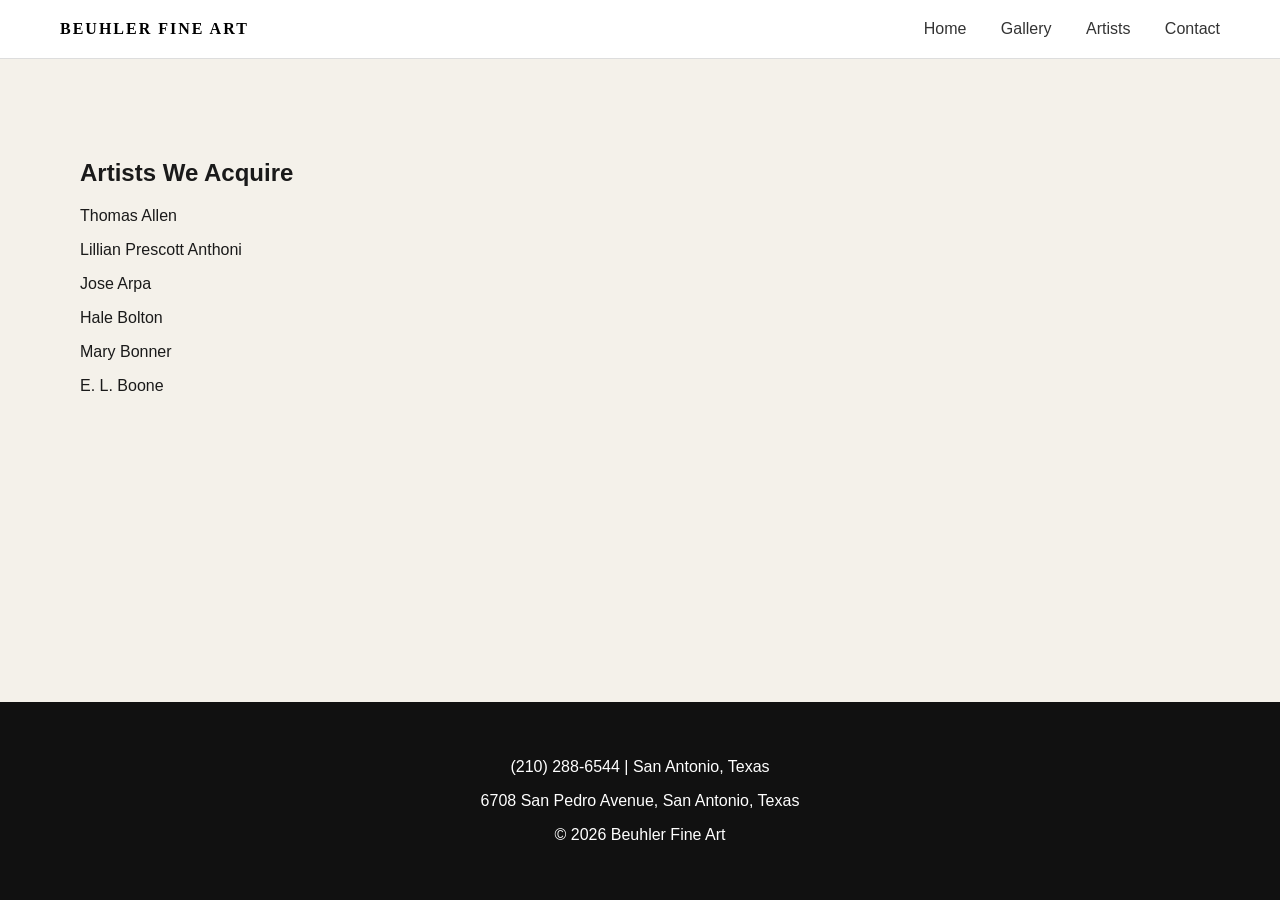
==== artists.html @ 10ead80c "Update artists.html" ====
<!DOCTYPE html>
<html>
<head>
<link rel="stylesheet" href="styles.css">
</head>

<body>

<div class="page-wrapper">

<header class="navbar">
  <a href="index.html" class="logo">BEUHLER FINE ART</a>
  <nav>
    <a href="index.html">Home</a>
    <a href="gallery.html">Gallery</a>
    <a href="artists.html">Artists</a>
    <a href="contact.html">Contact</a>
  </nav>
</header>

<div class="content">

<section class="section">
  <h1>Artists We Acquire</h1>

  <p>Thomas Allen</p>
  <p>Lillian Prescott Anthoni</p>
  <p>Jose Arpa</p>
  <p>Hale Bolton</p>
  <p>Mary Bonner</p>
  <p>E. L. Boone</p>
</section>

</div>

<footer class="footer">
  <p>(210) 288-6544 | San Antonio, Texas</p>
  <p>6708 San Pedro Avenue, San Antonio, Texas</p>
  <p>© 2026 Beuhler Fine Art</p>
</footer>

</div>

</body>
</html>
---- styles.css ----
html, body {
  margin: 0;
  padding: 0;
  height: 100%;
  font-family: 'Inter', sans-serif;
  background: #f4f1ea;
  color: #1a1a1a;
}

/* PAGE STRUCTURE */
.page-wrapper {
  min-height: 100vh;
  display: flex;
  flex-direction: column;
}

.content {
  flex: 1;
}

/* NAV */
.navbar {
  position: sticky;
  top: 0;
  z-index: 1000;
  display: flex;
  justify-content: space-between;
  padding: 20px 60px;
  background: white;
  border-bottom: 1px solid #ddd;
}

.logo {
  font-family: 'Playfair Display', serif;
  font-weight: 700;
  letter-spacing: 2px;
  text-decoration: none;
  color: black;
}

.navbar nav a {
  margin-left: 30px;
  text-decoration: none;
  color: #333;
}

/* HERO */
.hero {
  height: 90vh;
  background: url('images/art1.jpg') center/cover no-repeat;
  background-attachment: fixed;
  display: flex;
  align-items: center;
  justify-content: center;
}

.hero-content {
  text-align: center;
  color: white;
  background: rgba(0,0,0,0.5);
  padding: 60px;
}

.hero h1 {
  font-family: 'Playfair Display', serif;
  font-size: 52px;
}

/* BUTTONS */
.btn-primary {
  background: black;
  color: white;
  padding: 12px 22px;
  text-decoration: none;
  border: none;
}

.btn-outline {
  border: 1px solid black;
  padding: 10px 18px;
  text-decoration: none;
  color: black;
}

/* SECTION */
.section {
  padding: 80px 80px;
}

/* CONTACT */
.contact-grid {
  display: grid;
  grid-template-columns: 1fr 1fr;
  gap: 60px;
}

/* FORM */
.form {
  display: flex;
  flex-direction: column;
  gap: 12px;
}

input, textarea {
  padding: 14px;
  border: 1px solid #ccc;
}

/* GALLERY */
.gallery-grid {
  display: grid;
  grid-template-columns: repeat(3, 1fr);
  gap: 40px;
}

.art-card {
  background: white;
  padding: 15px;
}

.art-card img {
  width: 100%;
  height: 280px;
  object-fit: cover;
}

/* FOOTER (CONSISTENT NOW) */
.footer {
  background: #111;
  color: white;
  text-align: center;
  padding: 40px;
  margin-top: auto;
}
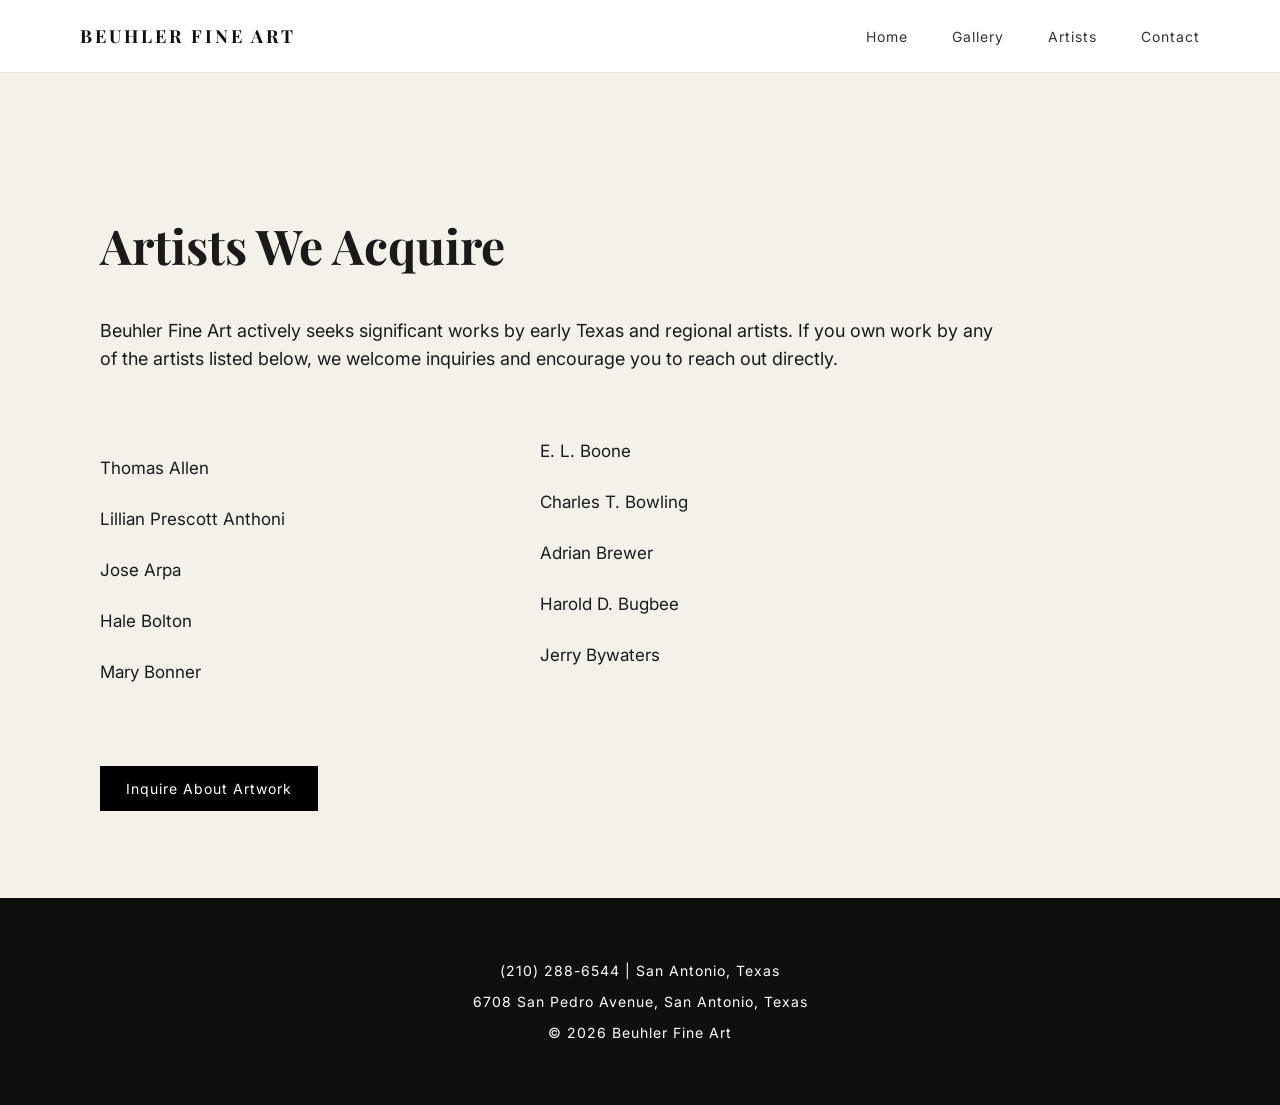
==== commit a4a025ca: "Update artists.html" ====
--- a/artists.html
+++ b/artists.html
@@ -2,6 +2,7 @@
 <html>
 <head>
 <link rel="stylesheet" href="styles.css">
+<link href="https://fonts.googleapis.com/css2?family=Playfair+Display:wght@500;700&family=Inter:wght@300;400;500&display=swap" rel="stylesheet">
 </head>
 
 <body>
@@ -21,14 +22,46 @@
 <div class="content">
 
 <section class="section">
-  <h1>Artists We Acquire</h1>
 
-  <p>Thomas Allen</p>
-  <p>Lillian Prescott Anthoni</p>
-  <p>Jose Arpa</p>
-  <p>Hale Bolton</p>
-  <p>Mary Bonner</p>
-  <p>E. L. Boone</p>
+  <div style="max-width: 900px; margin-bottom: 60px;">
+    <h1 style="font-family: 'Playfair Display', serif; font-size: 48px;">
+      Artists We Acquire
+    </h1>
+
+    <p style="font-size: 18px; line-height: 1.6; margin-top: 20px;">
+      Beuhler Fine Art actively seeks significant works by early Texas and regional artists.
+      If you own work by any of the artists listed below, we welcome inquiries and
+      encourage you to reach out directly.
+    </p>
+  </div>
+
+  <!-- ARTIST LIST -->
+  <div style="
+    columns: 2;
+    column-gap: 80px;
+    max-width: 800px;
+    font-size: 17px;
+    line-height: 2;
+  ">
+
+    <p>Thomas Allen</p>
+    <p>Lillian Prescott Anthoni</p>
+    <p>Jose Arpa</p>
+    <p>Hale Bolton</p>
+    <p>Mary Bonner</p>
+    <p>E. L. Boone</p>
+    <p>Charles T. Bowling</p>
+    <p>Adrian Brewer</p>
+    <p>Harold D. Bugbee</p>
+    <p>Jerry Bywaters</p>
+
+  </div>
+
+  <!-- CALL TO ACTION -->
+  <div style="margin-top: 80px;">
+    <a href="contact.html" class="btn-primary">Inquire About Artwork</a>
+  </div>
+
 </section>
 
 </div>
--- a/styles.css
+++ b/styles.css
@@ -7,7 +7,7 @@
   color: #1a1a1a;
 }
 
-/* PAGE STRUCTURE */
+/* STRUCTURE */
 .page-wrapper {
   min-height: 100vh;
   display: flex;
@@ -18,117 +18,165 @@
   flex: 1;
 }
 
-/* NAV */
+/* NAVBAR */
 .navbar {
   position: sticky;
   top: 0;
   z-index: 1000;
   display: flex;
   justify-content: space-between;
-  padding: 20px 60px;
-  background: white;
-  border-bottom: 1px solid #ddd;
+  align-items: center;
+  padding: 24px 80px;
+  background: rgba(255,255,255,0.95);
+  backdrop-filter: blur(6px);
+  border-bottom: 1px solid #e5e2dc;
 }
 
 .logo {
   font-family: 'Playfair Display', serif;
+  font-size: 18px;
+  letter-spacing: 3px;
   font-weight: 700;
-  letter-spacing: 2px;
   text-decoration: none;
+  color: #111;
+}
+
+.navbar nav a {
+  margin-left: 40px;
+  text-decoration: none;
+  color: #333;
+  font-size: 14px;
+  letter-spacing: 1px;
+}
+
+.navbar nav a:hover {
   color: black;
 }
 
-.navbar nav a {
-  margin-left: 30px;
-  text-decoration: none;
-  color: #333;
-}
-
-/* HERO */
+/* HERO (LUXURY STYLE) */
 .hero {
-  height: 90vh;
-  background: url('images/art1.jpg') center/cover no-repeat;
-  background-attachment: fixed;
+  height: 100vh;
+  background: url('images/hero-placeholder.jpg') center/cover no-repeat;
   display: flex;
   align-items: center;
   justify-content: center;
+  position: relative;
+}
+
+/* subtle dark overlay */
+.hero::after {
+  content: "";
+  position: absolute;
+  inset: 0;
+  background: rgba(0,0,0,0.35);
 }
 
 .hero-content {
+  position: relative;
   text-align: center;
   color: white;
-  background: rgba(0,0,0,0.5);
-  padding: 60px;
+  max-width: 900px;
+  padding: 40px;
 }
 
 .hero h1 {
   font-family: 'Playfair Display', serif;
-  font-size: 52px;
+  font-size: 64px;
+  line-height: 1.1;
+  margin-bottom: 20px;
+}
+
+.hero p {
+  font-size: 18px;
+  margin-bottom: 30px;
+  opacity: 0.9;
 }
 
 /* BUTTONS */
 .btn-primary {
   background: black;
   color: white;
-  padding: 12px 22px;
+  padding: 14px 26px;
   text-decoration: none;
-  border: none;
+  font-size: 14px;
+  letter-spacing: 1px;
 }
 
 .btn-outline {
   border: 1px solid black;
-  padding: 10px 18px;
+  padding: 12px 22px;
   text-decoration: none;
   color: black;
+  font-size: 13px;
 }
 
-/* SECTION */
+/* SECTION TRANSITION */
 .section {
-  padding: 80px 80px;
+  padding: 100px 100px;
+  background: #f4f1ea;
 }
 
 /* CONTACT */
 .contact-grid {
   display: grid;
   grid-template-columns: 1fr 1fr;
-  gap: 60px;
+  gap: 80px;
+}
+
+.contact-text p {
+  margin-bottom: 12px;
 }
 
 /* FORM */
 .form {
   display: flex;
   flex-direction: column;
-  gap: 12px;
+  gap: 14px;
 }
 
 input, textarea {
-  padding: 14px;
-  border: 1px solid #ccc;
+  padding: 16px;
+  border: 1px solid #ddd;
+  font-size: 14px;
+  background: white;
 }
 
 /* GALLERY */
 .gallery-grid {
   display: grid;
   grid-template-columns: repeat(3, 1fr);
-  gap: 40px;
+  gap: 50px;
 }
 
 .art-card {
   background: white;
-  padding: 15px;
+  padding: 20px;
+  transition: transform 0.3s ease;
+}
+
+.art-card:hover {
+  transform: translateY(-5px);
 }
 
 .art-card img {
   width: 100%;
-  height: 280px;
+  height: 320px;
   object-fit: cover;
+  margin-bottom: 15px;
 }
 
-/* FOOTER (CONSISTENT NOW) */
+.art-card h3 {
+  font-family: 'Playfair Display', serif;
+  margin: 10px 0 5px;
+}
+
+/* FOOTER */
 .footer {
-  background: #111;
+  background: #0f0f0f;
   color: white;
   text-align: center;
-  padding: 40px;
+  padding: 50px 20px;
   margin-top: auto;
+  font-size: 14px;
+  letter-spacing: 1px;
 }
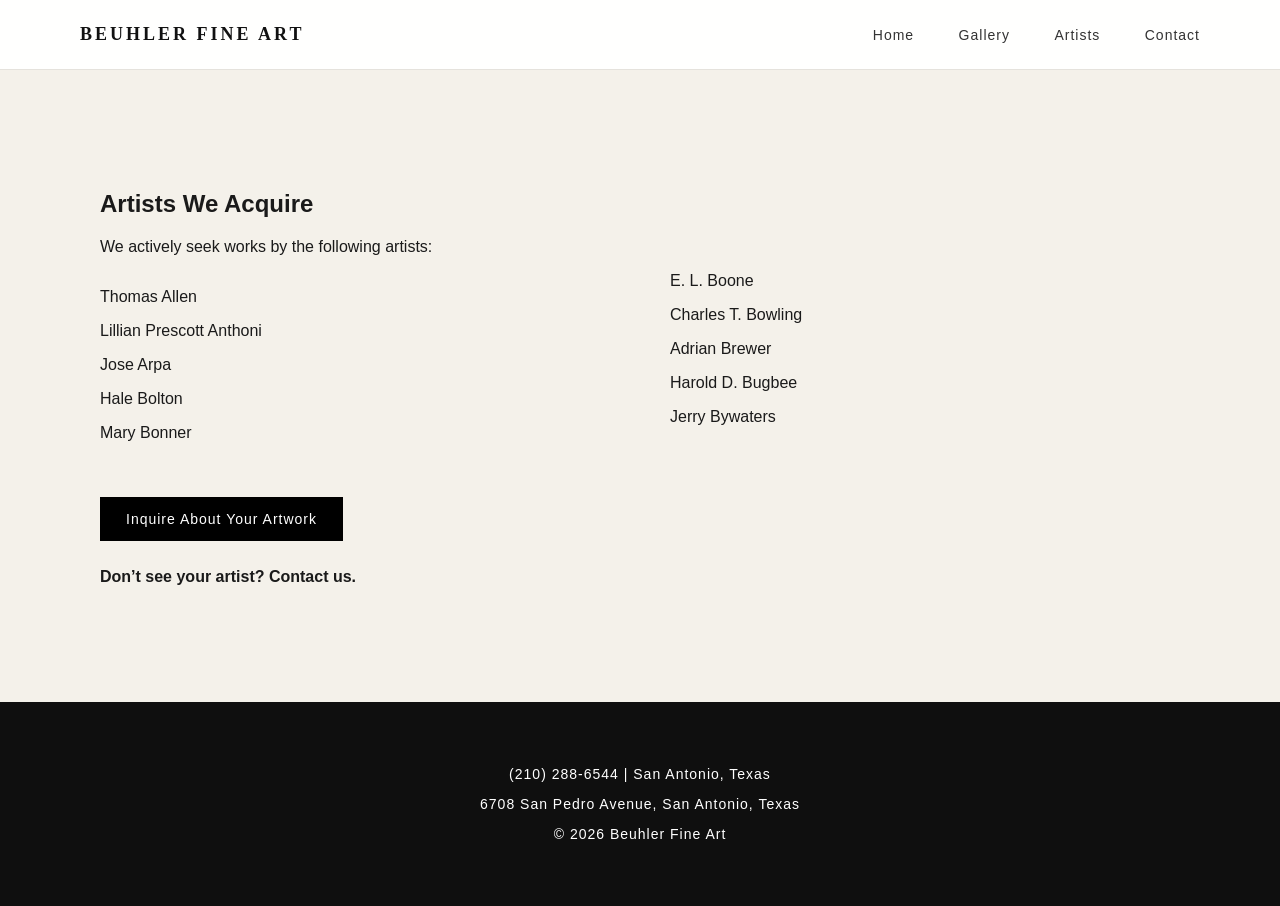
==== commit cdda1dd4: "Update artists.html" ====
--- a/artists.html
+++ b/artists.html
@@ -2,77 +2,60 @@
 <html>
 <head>
 <link rel="stylesheet" href="styles.css">
-<link href="https://fonts.googleapis.com/css2?family=Playfair+Display:wght@500;700&family=Inter:wght@300;400;500&display=swap" rel="stylesheet">
 </head>
 
 <body>
-
 <div class="page-wrapper">
 
 <header class="navbar">
-  <a href="index.html" class="logo">BEUHLER FINE ART</a>
-  <nav>
-    <a href="index.html">Home</a>
-    <a href="gallery.html">Gallery</a>
-    <a href="artists.html">Artists</a>
-    <a href="contact.html">Contact</a>
-  </nav>
+<a href="index.html" class="logo">BEUHLER FINE ART</a>
+<nav>
+<a href="index.html">Home</a>
+<a href="gallery.html">Gallery</a>
+<a href="artists.html">Artists</a>
+<a href="contact.html">Contact</a>
+</nav>
 </header>
 
 <div class="content">
 
 <section class="section">
 
-  <div style="max-width: 900px; margin-bottom: 60px;">
-    <h1 style="font-family: 'Playfair Display', serif; font-size: 48px;">
-      Artists We Acquire
-    </h1>
+<h1>Artists We Acquire</h1>
 
-    <p style="font-size: 18px; line-height: 1.6; margin-top: 20px;">
-      Beuhler Fine Art actively seeks significant works by early Texas and regional artists.
-      If you own work by any of the artists listed below, we welcome inquiries and
-      encourage you to reach out directly.
-    </p>
-  </div>
+<p>We actively seek works by the following artists:</p>
 
-  <!-- ARTIST LIST -->
-  <div style="
-    columns: 2;
-    column-gap: 80px;
-    max-width: 800px;
-    font-size: 17px;
-    line-height: 2;
-  ">
+<div style="columns:2; column-gap:60px;">
+<p>Thomas Allen</p>
+<p>Lillian Prescott Anthoni</p>
+<p>Jose Arpa</p>
+<p>Hale Bolton</p>
+<p>Mary Bonner</p>
+<p>E. L. Boone</p>
+<p>Charles T. Bowling</p>
+<p>Adrian Brewer</p>
+<p>Harold D. Bugbee</p>
+<p>Jerry Bywaters</p>
+</div>
 
-    <p>Thomas Allen</p>
-    <p>Lillian Prescott Anthoni</p>
-    <p>Jose Arpa</p>
-    <p>Hale Bolton</p>
-    <p>Mary Bonner</p>
-    <p>E. L. Boone</p>
-    <p>Charles T. Bowling</p>
-    <p>Adrian Brewer</p>
-    <p>Harold D. Bugbee</p>
-    <p>Jerry Bywaters</p>
+<div style="margin-top:60px;">
+<a href="contact.html" class="btn-primary">Inquire About Your Artwork</a>
+</div>
 
-  </div>
-
-  <!-- CALL TO ACTION -->
-  <div style="margin-top: 80px;">
-    <a href="contact.html" class="btn-primary">Inquire About Artwork</a>
-  </div>
+<div style="margin-top:40px;">
+<p><strong>Don’t see your artist? Contact us.</strong></p>
+</div>
 
 </section>
 
 </div>
 
 <footer class="footer">
-  <p>(210) 288-6544 | San Antonio, Texas</p>
-  <p>6708 San Pedro Avenue, San Antonio, Texas</p>
-  <p>© 2026 Beuhler Fine Art</p>
+<p>(210) 288-6544 | San Antonio, Texas</p>
+<p>6708 San Pedro Avenue, San Antonio, Texas</p>
+<p>© 2026 Beuhler Fine Art</p>
 </footer>
 
 </div>
-
 </body>
 </html>
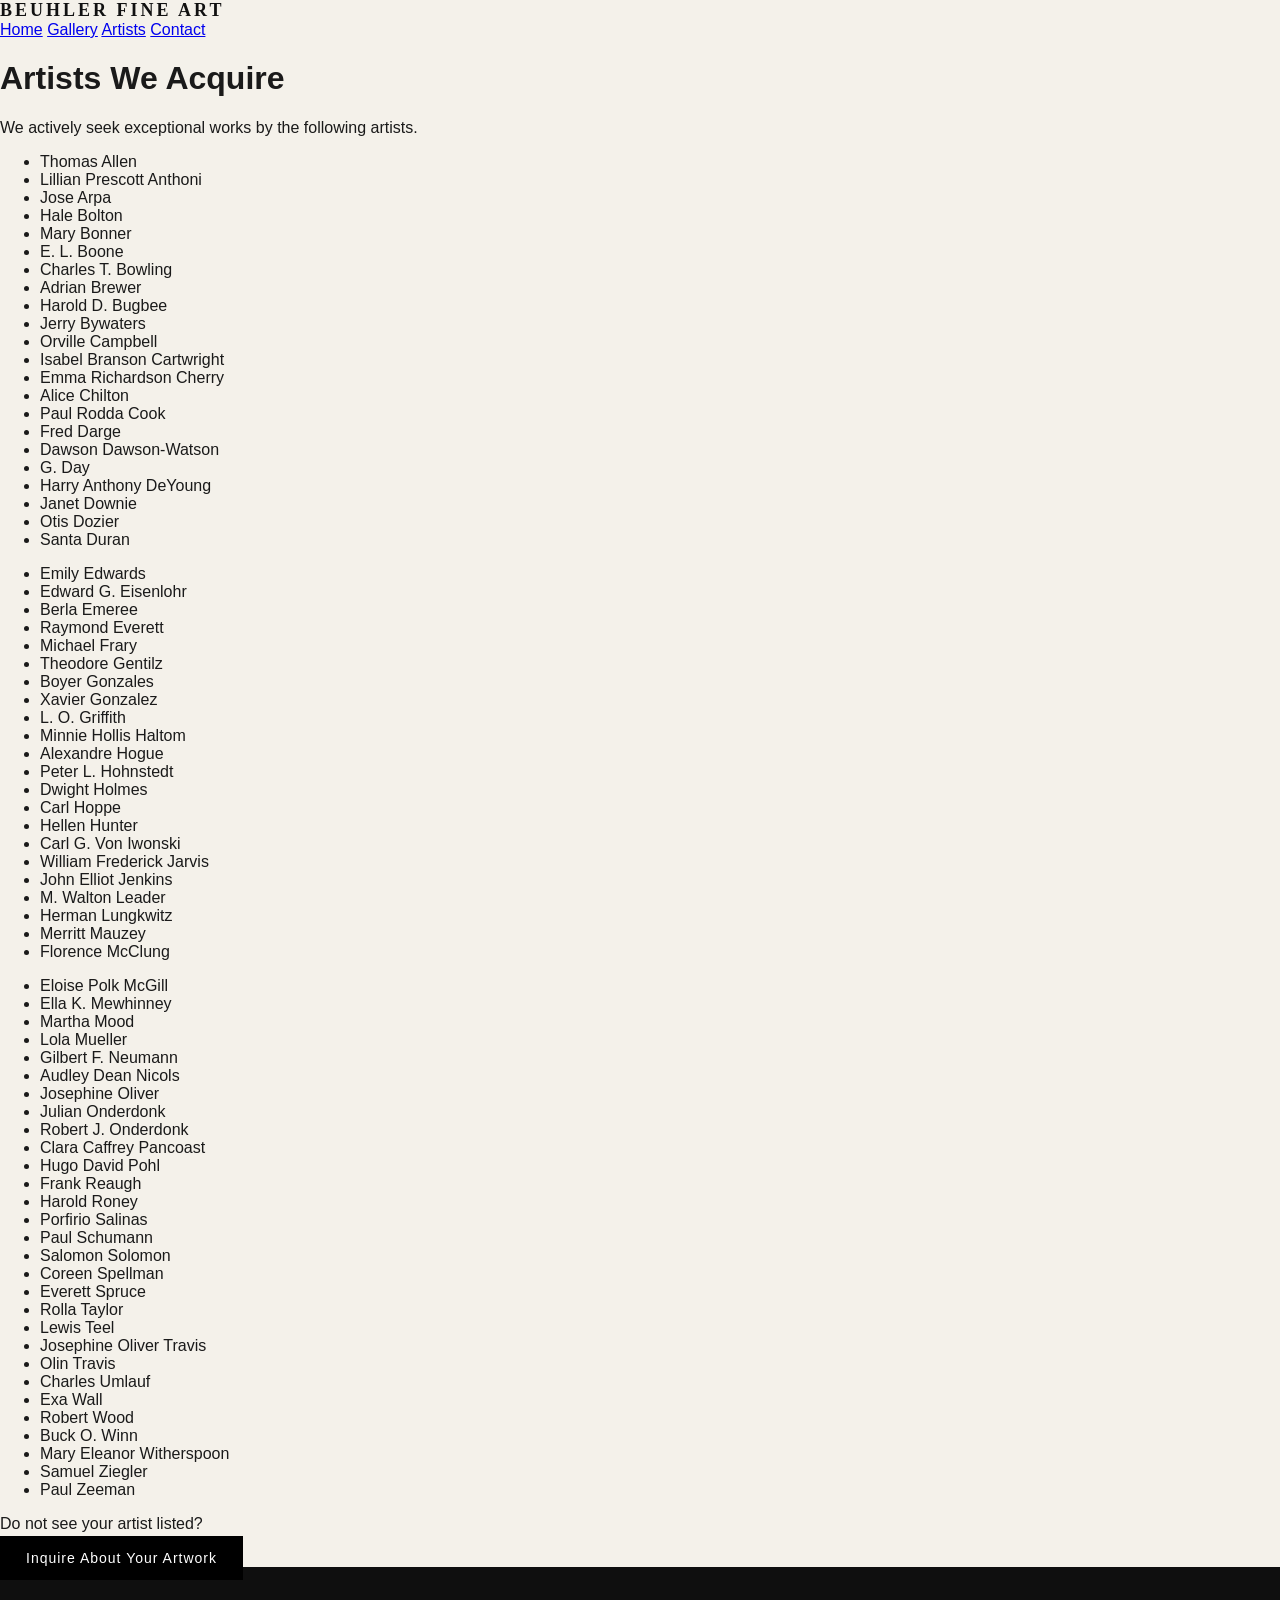
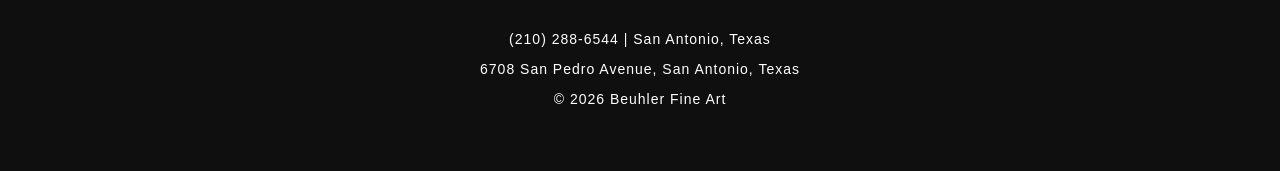
==== commit 05c32157: "Update artists.html" ====
--- a/artists.html
+++ b/artists.html
@@ -1,61 +1,134 @@
 <!DOCTYPE html>
-<html>
+<html lang="en">
 <head>
-<link rel="stylesheet" href="styles.css">
+  <meta charset="UTF-8" />
+  <meta name="viewport" content="width=device-width, initial-scale=1.0"/>
+  <title>Artists We Acquire | Beuhler Fine Art</title>
+  <link rel="stylesheet" href="styles.css" />
 </head>
+<body>
 
-<body>
-<div class="page-wrapper">
-
-<header class="navbar">
-<a href="index.html" class="logo">BEUHLER FINE ART</a>
-<nav>
-<a href="index.html">Home</a>
-<a href="gallery.html">Gallery</a>
-<a href="artists.html">Artists</a>
-<a href="contact.html">Contact</a>
-</nav>
+<header class="header">
+  <div class="container nav">
+    <a href="index.html" class="logo">BEUHLER FINE ART</a>
+    <nav>
+      <a href="index.html">Home</a>
+      <a href="gallery.html">Gallery</a>
+      <a href="artists.html" class="active">Artists</a>
+      <a href="contact.html">Contact</a>
+    </nav>
+  </div>
 </header>
 
-<div class="content">
+<main class="page artists-page">
+  <div class="container narrow">
 
-<section class="section">
+    <h1 class="page-title">Artists We Acquire</h1>
+    <p class="page-subtitle">
+      We actively seek exceptional works by the following artists.
+    </p>
 
-<h1>Artists We Acquire</h1>
+    <div class="artist-grid">
 
-<p>We actively seek works by the following artists:</p>
+      <ul>
+        <li>Thomas Allen</li>
+        <li>Lillian Prescott Anthoni</li>
+        <li>Jose Arpa</li>
+        <li>Hale Bolton</li>
+        <li>Mary Bonner</li>
+        <li>E. L. Boone</li>
+        <li>Charles T. Bowling</li>
+        <li>Adrian Brewer</li>
+        <li>Harold D. Bugbee</li>
+        <li>Jerry Bywaters</li>
+        <li>Orville Campbell</li>
+        <li>Isabel Branson Cartwright</li>
+        <li>Emma Richardson Cherry</li>
+        <li>Alice Chilton</li>
+        <li>Paul Rodda Cook</li>
+        <li>Fred Darge</li>
+        <li>Dawson Dawson-Watson</li>
+        <li>G. Day</li>
+        <li>Harry Anthony DeYoung</li>
+        <li>Janet Downie</li>
+        <li>Otis Dozier</li>
+        <li>Santa Duran</li>
+      </ul>
 
-<div style="columns:2; column-gap:60px;">
-<p>Thomas Allen</p>
-<p>Lillian Prescott Anthoni</p>
-<p>Jose Arpa</p>
-<p>Hale Bolton</p>
-<p>Mary Bonner</p>
-<p>E. L. Boone</p>
-<p>Charles T. Bowling</p>
-<p>Adrian Brewer</p>
-<p>Harold D. Bugbee</p>
-<p>Jerry Bywaters</p>
-</div>
+      <ul>
+        <li>Emily Edwards</li>
+        <li>Edward G. Eisenlohr</li>
+        <li>Berla Emeree</li>
+        <li>Raymond Everett</li>
+        <li>Michael Frary</li>
+        <li>Theodore Gentilz</li>
+        <li>Boyer Gonzales</li>
+        <li>Xavier Gonzalez</li>
+        <li>L. O. Griffith</li>
+        <li>Minnie Hollis Haltom</li>
+        <li>Alexandre Hogue</li>
+        <li>Peter L. Hohnstedt</li>
+        <li>Dwight Holmes</li>
+        <li>Carl Hoppe</li>
+        <li>Hellen Hunter</li>
+        <li>Carl G. Von Iwonski</li>
+        <li>William Frederick Jarvis</li>
+        <li>John Elliot Jenkins</li>
+        <li>M. Walton Leader</li>
+        <li>Herman Lungkwitz</li>
+        <li>Merritt Mauzey</li>
+        <li>Florence McClung</li>
+      </ul>
 
-<div style="margin-top:60px;">
-<a href="contact.html" class="btn-primary">Inquire About Your Artwork</a>
-</div>
+      <ul>
+        <li>Eloise Polk McGill</li>
+        <li>Ella K. Mewhinney</li>
+        <li>Martha Mood</li>
+        <li>Lola Mueller</li>
+        <li>Gilbert F. Neumann</li>
+        <li>Audley Dean Nicols</li>
+        <li>Josephine Oliver</li>
+        <li>Julian Onderdonk</li>
+        <li>Robert J. Onderdonk</li>
+        <li>Clara Caffrey Pancoast</li>
+        <li>Hugo David Pohl</li>
+        <li>Frank Reaugh</li>
+        <li>Harold Roney</li>
+        <li>Porfirio Salinas</li>
+        <li>Paul Schumann</li>
+        <li>Salomon Solomon</li>
+        <li>Coreen Spellman</li>
+        <li>Everett Spruce</li>
+        <li>Rolla Taylor</li>
+        <li>Lewis Teel</li>
+        <li>Josephine Oliver Travis</li>
+        <li>Olin Travis</li>
+        <li>Charles Umlauf</li>
+        <li>Exa Wall</li>
+        <li>Robert Wood</li>
+        <li>Buck O. Winn</li>
+        <li>Mary Eleanor Witherspoon</li>
+        <li>Samuel Ziegler</li>
+        <li>Paul Zeeman</li>
+      </ul>
 
-<div style="margin-top:40px;">
-<p><strong>Don’t see your artist? Contact us.</strong></p>
-</div>
+    </div>
 
-</section>
+    <div class="artist-cta">
+      <p>Do not see your artist listed?</p>
+      <a href="contact.html" class="btn-primary">Inquire About Your Artwork</a>
+    </div>
 
-</div>
+  </div>
+</main>
 
 <footer class="footer">
-<p>(210) 288-6544 | San Antonio, Texas</p>
-<p>6708 San Pedro Avenue, San Antonio, Texas</p>
-<p>© 2026 Beuhler Fine Art</p>
+  <div class="container">
+    <p>(210) 288-6544 | San Antonio, Texas</p>
+    <p>6708 San Pedro Avenue, San Antonio, Texas</p>
+    <p>© 2026 Beuhler Fine Art</p>
+  </div>
 </footer>
 
-</div>
 </body>
 </html>
--- a/styles.css
+++ b/styles.css
@@ -56,19 +56,29 @@
 /* HERO (LUXURY STYLE) */
 .hero {
   height: 100vh;
-  background: url('images/hero-placeholder.jpg') center/cover no-repeat;
+
+  background:
+    linear-gradient(rgba(0,0,0,0.2), rgba(0,0,0,0.2)),
+    url('./hero.jpg') center / cover no-repeat;
+
   display: flex;
   align-items: center;
   justify-content: center;
-  position: relative;
 }
-
+.hero {
+  background-attachment: fixed;
+}
 /* subtle dark overlay */
 .hero::after {
   content: "";
   position: absolute;
   inset: 0;
-  background: rgba(0,0,0,0.35);
+  background: linear-gradient(
+    to bottom,
+    rgba(0,0,0,0.15),
+    rgba(0,0,0,0.3)
+  );
+  pointer-events: none;
 }
 
 .hero-content {
@@ -91,7 +101,9 @@
   margin-bottom: 30px;
   opacity: 0.9;
 }
-
+.hero {
+  position: relative;
+}
 /* BUTTONS */
 .btn-primary {
   background: black;
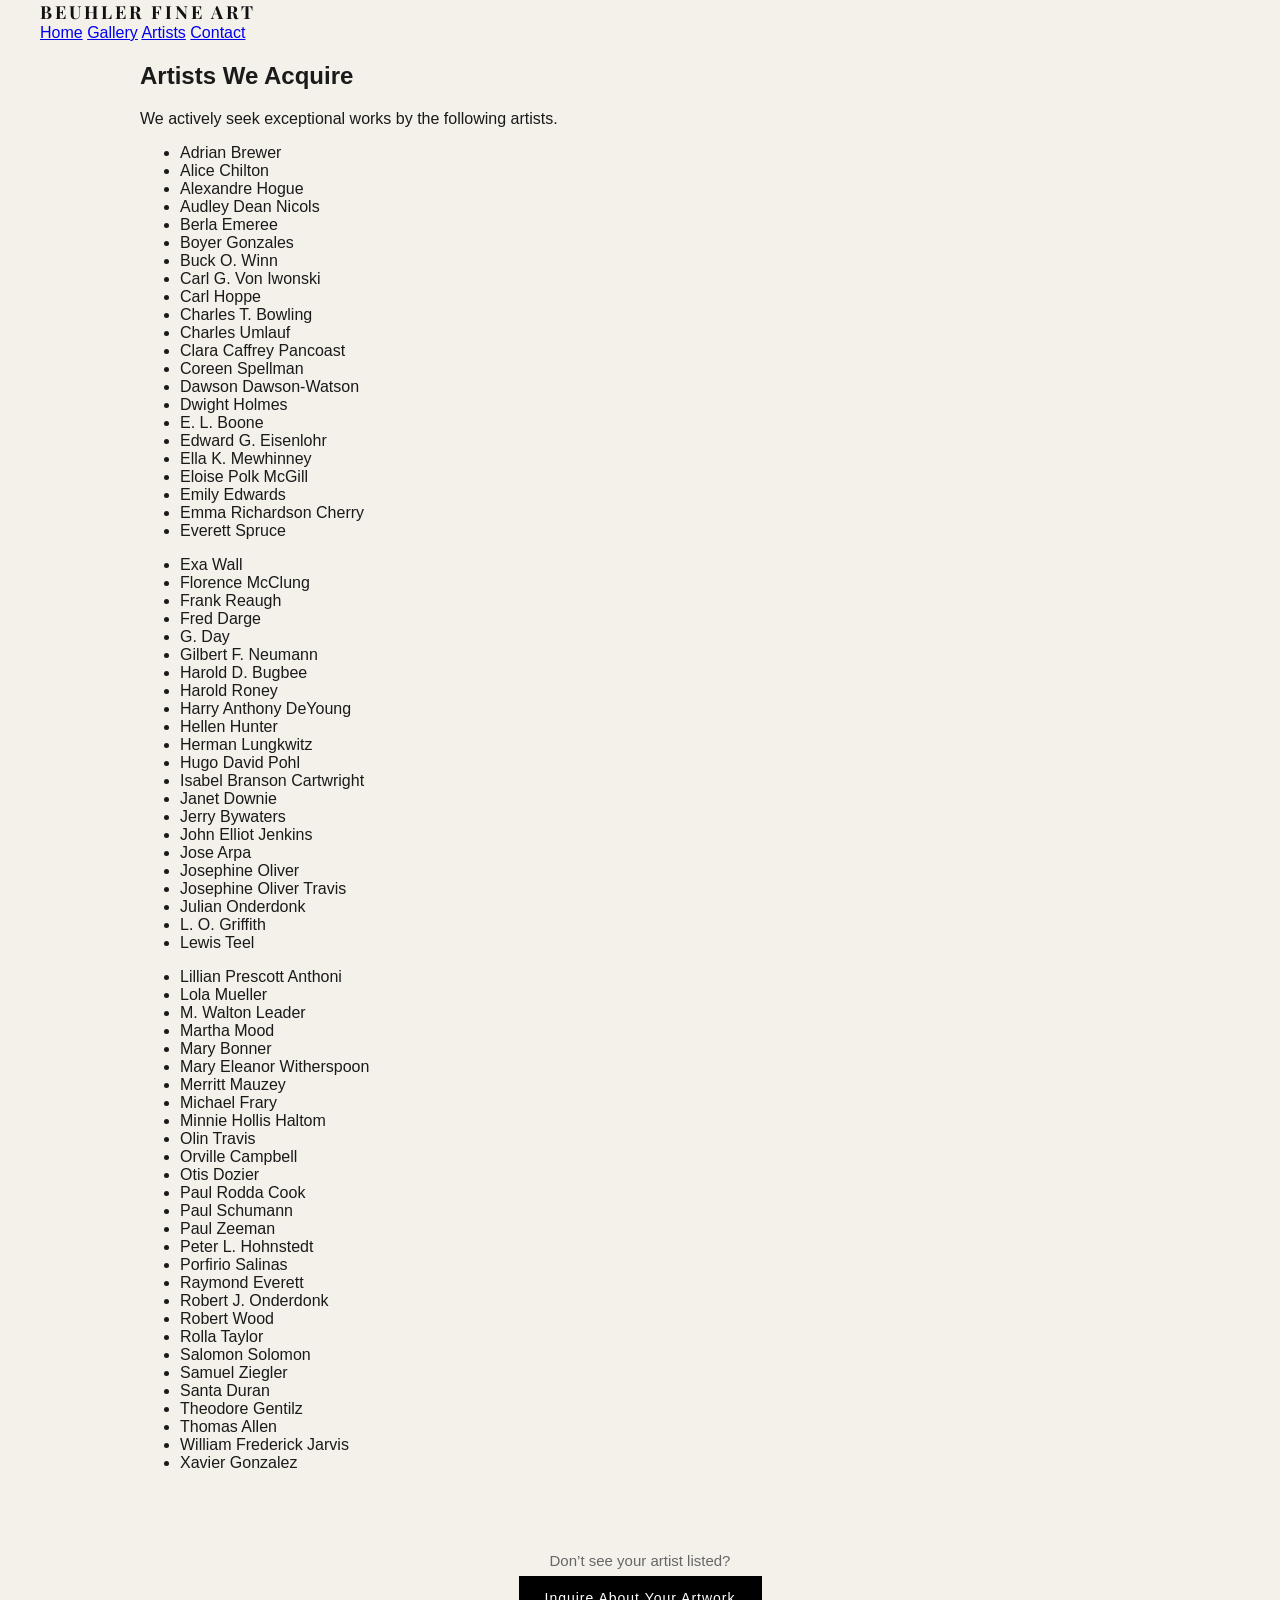
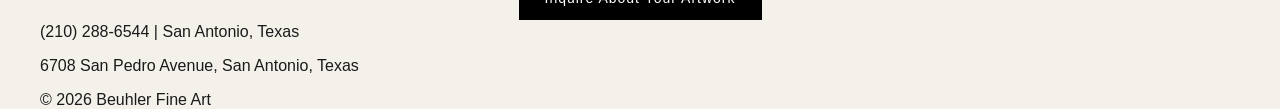
==== commit 0dfb1b51: "Update artists.html" ====
--- a/artists.html
+++ b/artists.html
@@ -1,17 +1,20 @@
 <!DOCTYPE html>
 <html lang="en">
 <head>
-  <meta charset="UTF-8" />
-  <meta name="viewport" content="width=device-width, initial-scale=1.0"/>
-  <title>Artists We Acquire | Beuhler Fine Art</title>
-  <link rel="stylesheet" href="styles.css" />
+  <meta charset="UTF-8">
+  <title>Artists | Beuhler Fine Art</title>
+  <meta name="viewport" content="width=device-width, initial-scale=1.0">
+  <link rel="stylesheet" href="styles.css">
+  <link href="https://fonts.googleapis.com/css2?family=Playfair+Display:wght@400;600&display=swap" rel="stylesheet">
 </head>
+
 <body>
 
-<header class="header">
-  <div class="container nav">
-    <a href="index.html" class="logo">BEUHLER FINE ART</a>
-    <nav>
+<!-- HEADER -->
+<header class="site-header">
+  <div class="container header-inner">
+    <div class="logo">BEUHLER FINE ART</div>
+    <nav class="nav">
       <a href="index.html">Home</a>
       <a href="gallery.html">Gallery</a>
       <a href="artists.html" class="active">Artists</a>
@@ -20,109 +23,118 @@
   </div>
 </header>
 
-<main class="page artists-page">
-  <div class="container narrow">
+<!-- MAIN -->
+<main class="page-content">
 
-    <h1 class="page-title">Artists We Acquire</h1>
-    <p class="page-subtitle">
-      We actively seek exceptional works by the following artists.
-    </p>
+  <section class="artists-section">
+    <div class="container narrow">
 
-    <div class="artist-grid">
+      <h1 class="section-title">Artists We Acquire</h1>
+      <p class="section-subtitle">
+        We actively seek exceptional works by the following artists.
+      </p>
 
-      <ul>
-        <li>Thomas Allen</li>
-        <li>Lillian Prescott Anthoni</li>
-        <li>Jose Arpa</li>
-        <li>Hale Bolton</li>
-        <li>Mary Bonner</li>
-        <li>E. L. Boone</li>
-        <li>Charles T. Bowling</li>
-        <li>Adrian Brewer</li>
-        <li>Harold D. Bugbee</li>
-        <li>Jerry Bywaters</li>
-        <li>Orville Campbell</li>
-        <li>Isabel Branson Cartwright</li>
-        <li>Emma Richardson Cherry</li>
-        <li>Alice Chilton</li>
-        <li>Paul Rodda Cook</li>
-        <li>Fred Darge</li>
-        <li>Dawson Dawson-Watson</li>
-        <li>G. Day</li>
-        <li>Harry Anthony DeYoung</li>
-        <li>Janet Downie</li>
-        <li>Otis Dozier</li>
-        <li>Santa Duran</li>
-      </ul>
+      <div class="artists-grid">
 
-      <ul>
-        <li>Emily Edwards</li>
-        <li>Edward G. Eisenlohr</li>
-        <li>Berla Emeree</li>
-        <li>Raymond Everett</li>
-        <li>Michael Frary</li>
-        <li>Theodore Gentilz</li>
-        <li>Boyer Gonzales</li>
-        <li>Xavier Gonzalez</li>
-        <li>L. O. Griffith</li>
-        <li>Minnie Hollis Haltom</li>
-        <li>Alexandre Hogue</li>
-        <li>Peter L. Hohnstedt</li>
-        <li>Dwight Holmes</li>
-        <li>Carl Hoppe</li>
-        <li>Hellen Hunter</li>
-        <li>Carl G. Von Iwonski</li>
-        <li>William Frederick Jarvis</li>
-        <li>John Elliot Jenkins</li>
-        <li>M. Walton Leader</li>
-        <li>Herman Lungkwitz</li>
-        <li>Merritt Mauzey</li>
-        <li>Florence McClung</li>
-      </ul>
+        <!-- COLUMN 1 -->
+        <ul>
+          <li>Adrian Brewer</li>
+          <li>Alice Chilton</li>
+          <li>Alexandre Hogue</li>
+          <li>Audley Dean Nicols</li>
+          <li>Berla Emeree</li>
+          <li>Boyer Gonzales</li>
+          <li>Buck O. Winn</li>
+          <li>Carl G. Von Iwonski</li>
+          <li>Carl Hoppe</li>
+          <li>Charles T. Bowling</li>
+          <li>Charles Umlauf</li>
+          <li>Clara Caffrey Pancoast</li>
+          <li>Coreen Spellman</li>
+          <li>Dawson Dawson-Watson</li>
+          <li>Dwight Holmes</li>
+          <li>E. L. Boone</li>
+          <li>Edward G. Eisenlohr</li>
+          <li>Ella K. Mewhinney</li>
+          <li>Eloise Polk McGill</li>
+          <li>Emily Edwards</li>
+          <li>Emma Richardson Cherry</li>
+          <li>Everett Spruce</li>
+        </ul>
 
-      <ul>
-        <li>Eloise Polk McGill</li>
-        <li>Ella K. Mewhinney</li>
-        <li>Martha Mood</li>
-        <li>Lola Mueller</li>
-        <li>Gilbert F. Neumann</li>
-        <li>Audley Dean Nicols</li>
-        <li>Josephine Oliver</li>
-        <li>Julian Onderdonk</li>
-        <li>Robert J. Onderdonk</li>
-        <li>Clara Caffrey Pancoast</li>
-        <li>Hugo David Pohl</li>
-        <li>Frank Reaugh</li>
-        <li>Harold Roney</li>
-        <li>Porfirio Salinas</li>
-        <li>Paul Schumann</li>
-        <li>Salomon Solomon</li>
-        <li>Coreen Spellman</li>
-        <li>Everett Spruce</li>
-        <li>Rolla Taylor</li>
-        <li>Lewis Teel</li>
-        <li>Josephine Oliver Travis</li>
-        <li>Olin Travis</li>
-        <li>Charles Umlauf</li>
-        <li>Exa Wall</li>
-        <li>Robert Wood</li>
-        <li>Buck O. Winn</li>
-        <li>Mary Eleanor Witherspoon</li>
-        <li>Samuel Ziegler</li>
-        <li>Paul Zeeman</li>
-      </ul>
+        <!-- COLUMN 2 -->
+        <ul>
+          <li>Exa Wall</li>
+          <li>Florence McClung</li>
+          <li>Frank Reaugh</li>
+          <li>Fred Darge</li>
+          <li>G. Day</li>
+          <li>Gilbert F. Neumann</li>
+          <li>Harold D. Bugbee</li>
+          <li>Harold Roney</li>
+          <li>Harry Anthony DeYoung</li>
+          <li>Hellen Hunter</li>
+          <li>Herman Lungkwitz</li>
+          <li>Hugo David Pohl</li>
+          <li>Isabel Branson Cartwright</li>
+          <li>Janet Downie</li>
+          <li>Jerry Bywaters</li>
+          <li>John Elliot Jenkins</li>
+          <li>Jose Arpa</li>
+          <li>Josephine Oliver</li>
+          <li>Josephine Oliver Travis</li>
+          <li>Julian Onderdonk</li>
+          <li>L. O. Griffith</li>
+          <li>Lewis Teel</li>
+        </ul>
+
+        <!-- COLUMN 3 -->
+        <ul>
+          <li>Lillian Prescott Anthoni</li>
+          <li>Lola Mueller</li>
+          <li>M. Walton Leader</li>
+          <li>Martha Mood</li>
+          <li>Mary Bonner</li>
+          <li>Mary Eleanor Witherspoon</li>
+          <li>Merritt Mauzey</li>
+          <li>Michael Frary</li>
+          <li>Minnie Hollis Haltom</li>
+          <li>Olin Travis</li>
+          <li>Orville Campbell</li>
+          <li>Otis Dozier</li>
+          <li>Paul Rodda Cook</li>
+          <li>Paul Schumann</li>
+          <li>Paul Zeeman</li>
+          <li>Peter L. Hohnstedt</li>
+          <li>Porfirio Salinas</li>
+          <li>Raymond Everett</li>
+          <li>Robert J. Onderdonk</li>
+          <li>Robert Wood</li>
+          <li>Rolla Taylor</li>
+          <li>Salomon Solomon</li>
+          <li>Samuel Ziegler</li>
+          <li>Santa Duran</li>
+          <li>Theodore Gentilz</li>
+          <li>Thomas Allen</li>
+          <li>William Frederick Jarvis</li>
+          <li>Xavier Gonzalez</li>
+        </ul>
+
+      </div>
+
+      <!-- CTA -->
+      <div class="artist-cta">
+        <p>Don’t see your artist listed?</p>
+        <a href="contact.html" class="btn-primary">Inquire About Your Artwork</a>
+      </div>
 
     </div>
+  </section>
 
-    <div class="artist-cta">
-      <p>Do not see your artist listed?</p>
-      <a href="contact.html" class="btn-primary">Inquire About Your Artwork</a>
-    </div>
-
-  </div>
 </main>
 
-<footer class="footer">
+<!-- FOOTER -->
+<footer class="site-footer">
   <div class="container">
     <p>(210) 288-6544 | San Antonio, Texas</p>
     <p>6708 San Pedro Avenue, San Antonio, Texas</p>
--- a/styles.css
+++ b/styles.css
@@ -192,3 +192,68 @@
   font-size: 14px;
   letter-spacing: 1px;
 }
+/* tighter container for better reading */
+.container {
+  max-width: 1200px;
+  margin: 0 auto;
+  padding: 0 40px;
+}
+
+.container.narrow {
+  max-width: 1000px;
+}
+
+/* title refinement */
+.page-title {
+  font-family: 'Playfair Display', serif;
+  font-size: 42px;
+  letter-spacing: 1px;
+  margin-bottom: 10px;
+}
+
+/* subtitle */
+.page-subtitle {
+  font-size: 16px;
+  color: #666;
+  margin-bottom: 50px;
+}
+
+/* GRID */
+.artist-grid {
+  display: grid;
+  grid-template-columns: repeat(3, 1fr);
+  gap: 60px;
+}
+
+/* LIST RESET */
+.artist-grid ul {
+  list-style: none;
+  padding: 0;
+  margin: 0;
+}
+
+/* INDIVIDUAL NAMES */
+.artist-grid li {
+  font-size: 15px;
+  margin-bottom: 12px;
+  letter-spacing: 0.4px;
+  color: #222;
+  transition: color 0.2s ease;
+}
+
+/* subtle hover = luxury detail */
+.artist-grid li:hover {
+  color: #000;
+}
+
+/* CTA */
+.artist-cta {
+  margin-top: 80px;
+  text-align: center;
+}
+
+.artist-cta p {
+  font-size: 15px;
+  color: #666;
+  margin-bottom: 20px;
+}
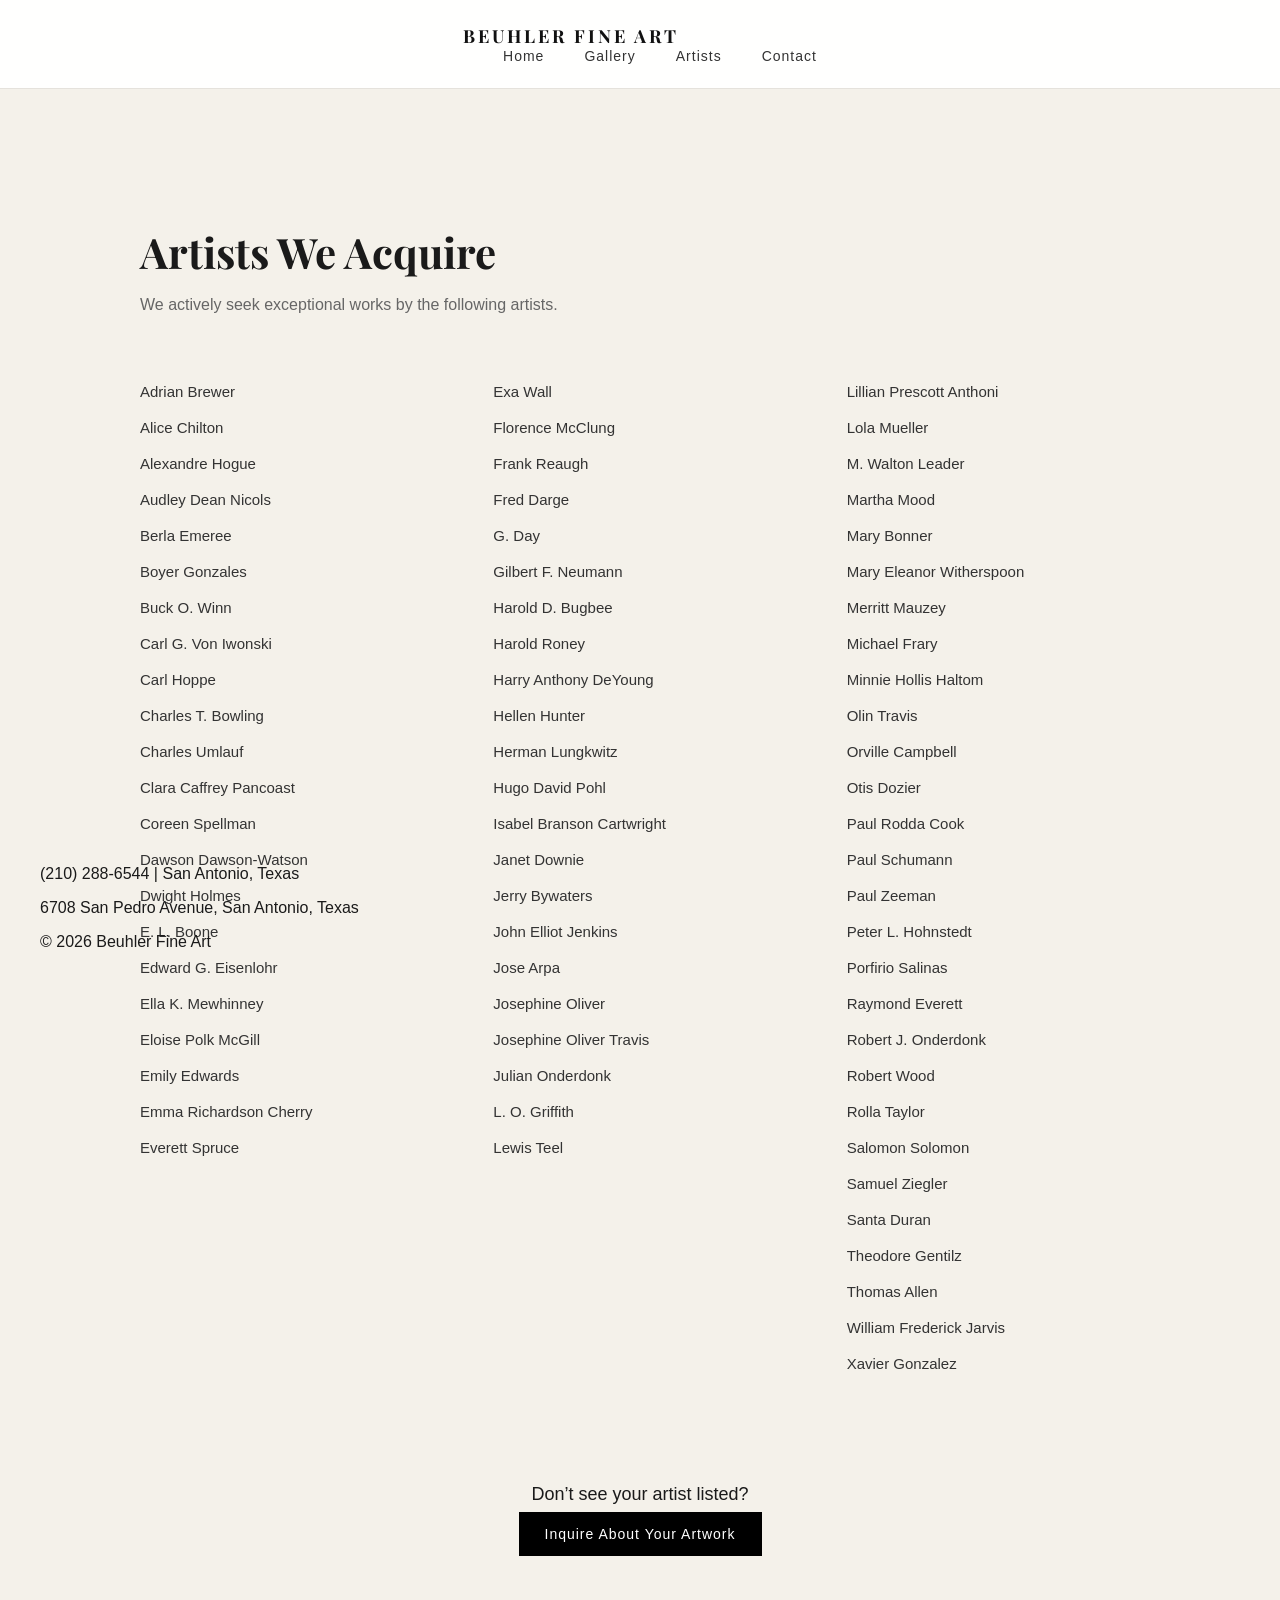
==== commit 022ec4e7: "Update artists.html" ====
--- a/artists.html
+++ b/artists.html
@@ -11,7 +11,7 @@
 <body>
 
 <!-- HEADER -->
-<header class="site-header">
+<header class="navbar">
   <div class="container header-inner">
     <div class="logo">BEUHLER FINE ART</div>
     <nav class="nav">
--- a/styles.css
+++ b/styles.css
@@ -218,42 +218,123 @@
   margin-bottom: 50px;
 }
 
-/* GRID */
-.artist-grid {
+.page-content {
+  min-height: calc(100vh - 140px);
+}
+
+.artists-grid {
+  display: grid;
+  grid-template-columns: repeat(3, 1fr);
+  gap: 40px;
+  margin-top: 40px;
+}
+
+.artists-grid ul {
+  list-style: none;
+  padding: 0;
+}
+
+.artists-grid li {
+  margin-bottom: 10px;
+  font-size: 15px;
+  color: #333;
+}
+
+.artist-cta {
+  margin-top: 60px;
+  text-align: center;
+}
+/* =========================
+   ARTISTS PAGE FIX
+========================= */
+
+/* Ensure full-page layout works */
+body {
+  display: flex;
+  flex-direction: column;
+}
+
+.page-content {
+  flex: 1;
+}
+
+/* Fix navbar (your existing class) */
+.navbar {
+  position: sticky;
+  top: 0;
+  z-index: 1000;
+  display: flex;
+  justify-content: space-between;
+  align-items: center;
+  padding: 24px 80px;
+  background: rgba(255,255,255,0.95);
+  backdrop-filter: blur(6px);
+  border-bottom: 1px solid #e5e2dc;
+}
+
+/* Make nav horizontal properly */
+.navbar nav {
+  display: flex;
+  align-items: center;
+}
+
+.navbar nav a {
+  margin-left: 40px;
+  text-decoration: none;
+  color: #333;
+  font-size: 14px;
+  letter-spacing: 1px;
+}
+
+/* Page spacing */
+.artists-section {
+  padding: 100px 0;
+}
+
+/* Better title spacing */
+.section-title {
+  font-family: 'Playfair Display', serif;
+  font-size: 42px;
+  margin-bottom: 10px;
+}
+
+.section-subtitle {
+  color: #666;
+  margin-bottom: 50px;
+}
+
+/* GRID IMPROVEMENT */
+.artists-grid {
   display: grid;
   grid-template-columns: repeat(3, 1fr);
   gap: 60px;
 }
 
-/* LIST RESET */
-.artist-grid ul {
-  list-style: none;
-  padding: 0;
-  margin: 0;
-}
-
-/* INDIVIDUAL NAMES */
-.artist-grid li {
+/* Column spacing refinement */
+.artists-grid li {
+  margin-bottom: 12px;
   font-size: 15px;
-  margin-bottom: 12px;
-  letter-spacing: 0.4px;
-  color: #222;
+  line-height: 1.6;
   transition: color 0.2s ease;
 }
 
-/* subtle hover = luxury detail */
-.artist-grid li:hover {
-  color: #000;
-}
-
-/* CTA */
+/* subtle luxury hover */
+.artists-grid li:hover {
+  color: black;
+}
+
+/* CTA polish */
 .artist-cta {
   margin-top: 80px;
   text-align: center;
 }
 
 .artist-cta p {
-  font-size: 15px;
-  color: #666;
   margin-bottom: 20px;
-}
+  font-size: 18px;
+}
+
+/* FOOTER FIX (your class is .footer, not site-footer) */
+.footer {
+  margin-top: auto;
+}
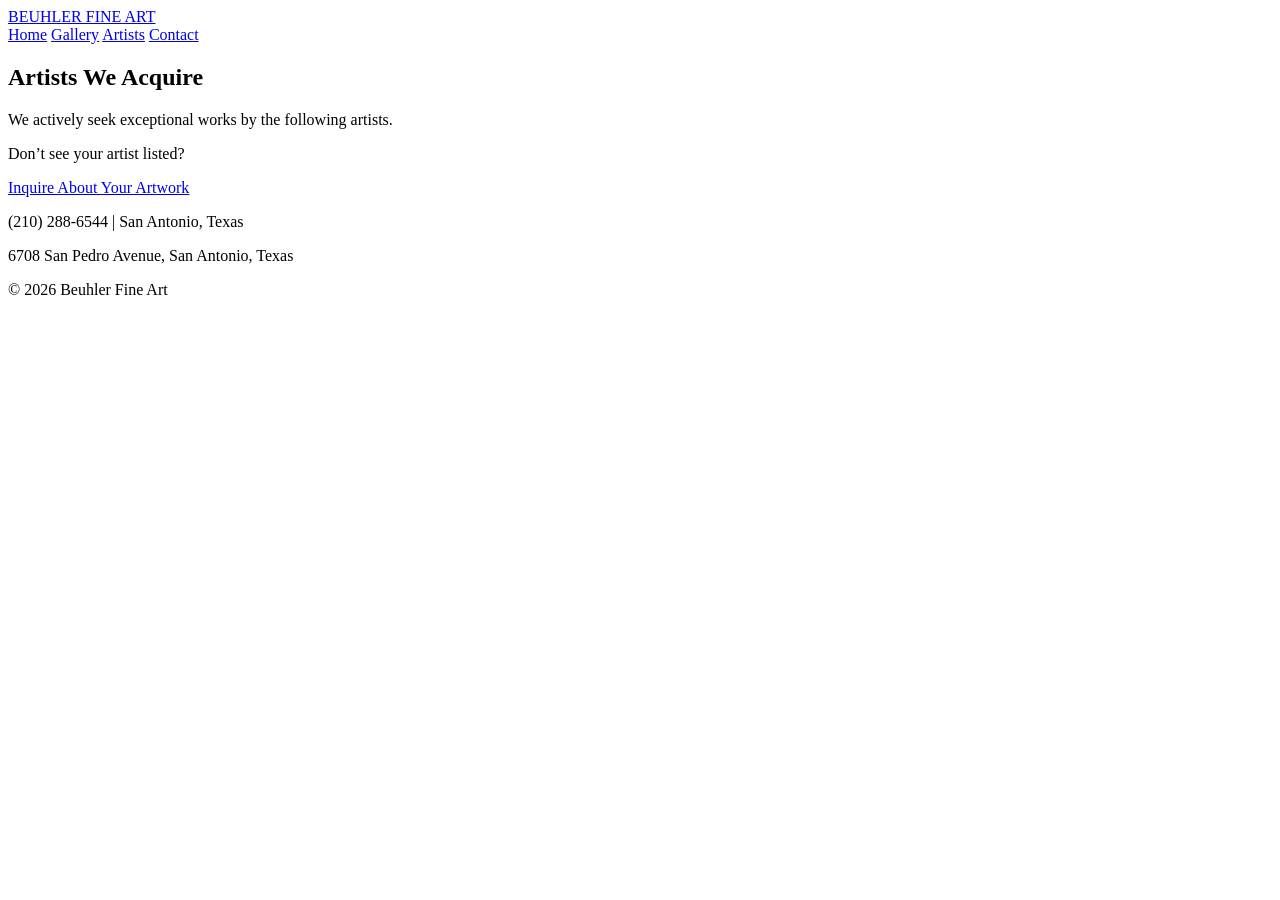
==== commit 2bb6718a: "Update artists.html" ====
--- a/artists.html
+++ b/artists.html
@@ -1,146 +1,50 @@
-<!DOCTYPE html>
-<html lang="en">
-<head>
-  <meta charset="UTF-8">
-  <title>Artists | Beuhler Fine Art</title>
-  <meta name="viewport" content="width=device-width, initial-scale=1.0">
-  <link rel="stylesheet" href="styles.css">
-  <link href="https://fonts.googleapis.com/css2?family=Playfair+Display:wght@400;600&display=swap" rel="stylesheet">
-</head>
-
 <body>
 
-<!-- HEADER -->
-<header class="navbar">
-  <div class="container header-inner">
-    <div class="logo">BEUHLER FINE ART</div>
-    <nav class="nav">
+<div class="page-wrapper">
+
+  <!-- NAVBAR -->
+  <header class="navbar">
+    <a href="index.html" class="logo">BEUHLER FINE ART</a>
+    <nav>
       <a href="index.html">Home</a>
       <a href="gallery.html">Gallery</a>
-      <a href="artists.html" class="active">Artists</a>
+      <a href="artists.html">Artists</a>
       <a href="contact.html">Contact</a>
     </nav>
-  </div>
-</header>
+  </header>
 
-<!-- MAIN -->
-<main class="page-content">
+  <!-- MAIN CONTENT -->
+  <main class="content">
+    <section class="section">
+      <div class="container narrow">
 
-  <section class="artists-section">
-    <div class="container narrow">
+        <h1 class="page-title">Artists We Acquire</h1>
+        <p class="page-subtitle">
+          We actively seek exceptional works by the following artists.
+        </p>
 
-      <h1 class="section-title">Artists We Acquire</h1>
-      <p class="section-subtitle">
-        We actively seek exceptional works by the following artists.
-      </p>
+        <div class="artists-grid">
+          <!-- your 3 columns stay exactly as they are -->
+        </div>
 
-      <div class="artists-grid">
-
-        <!-- COLUMN 1 -->
-        <ul>
-          <li>Adrian Brewer</li>
-          <li>Alice Chilton</li>
-          <li>Alexandre Hogue</li>
-          <li>Audley Dean Nicols</li>
-          <li>Berla Emeree</li>
-          <li>Boyer Gonzales</li>
-          <li>Buck O. Winn</li>
-          <li>Carl G. Von Iwonski</li>
-          <li>Carl Hoppe</li>
-          <li>Charles T. Bowling</li>
-          <li>Charles Umlauf</li>
-          <li>Clara Caffrey Pancoast</li>
-          <li>Coreen Spellman</li>
-          <li>Dawson Dawson-Watson</li>
-          <li>Dwight Holmes</li>
-          <li>E. L. Boone</li>
-          <li>Edward G. Eisenlohr</li>
-          <li>Ella K. Mewhinney</li>
-          <li>Eloise Polk McGill</li>
-          <li>Emily Edwards</li>
-          <li>Emma Richardson Cherry</li>
-          <li>Everett Spruce</li>
-        </ul>
-
-        <!-- COLUMN 2 -->
-        <ul>
-          <li>Exa Wall</li>
-          <li>Florence McClung</li>
-          <li>Frank Reaugh</li>
-          <li>Fred Darge</li>
-          <li>G. Day</li>
-          <li>Gilbert F. Neumann</li>
-          <li>Harold D. Bugbee</li>
-          <li>Harold Roney</li>
-          <li>Harry Anthony DeYoung</li>
-          <li>Hellen Hunter</li>
-          <li>Herman Lungkwitz</li>
-          <li>Hugo David Pohl</li>
-          <li>Isabel Branson Cartwright</li>
-          <li>Janet Downie</li>
-          <li>Jerry Bywaters</li>
-          <li>John Elliot Jenkins</li>
-          <li>Jose Arpa</li>
-          <li>Josephine Oliver</li>
-          <li>Josephine Oliver Travis</li>
-          <li>Julian Onderdonk</li>
-          <li>L. O. Griffith</li>
-          <li>Lewis Teel</li>
-        </ul>
-
-        <!-- COLUMN 3 -->
-        <ul>
-          <li>Lillian Prescott Anthoni</li>
-          <li>Lola Mueller</li>
-          <li>M. Walton Leader</li>
-          <li>Martha Mood</li>
-          <li>Mary Bonner</li>
-          <li>Mary Eleanor Witherspoon</li>
-          <li>Merritt Mauzey</li>
-          <li>Michael Frary</li>
-          <li>Minnie Hollis Haltom</li>
-          <li>Olin Travis</li>
-          <li>Orville Campbell</li>
-          <li>Otis Dozier</li>
-          <li>Paul Rodda Cook</li>
-          <li>Paul Schumann</li>
-          <li>Paul Zeeman</li>
-          <li>Peter L. Hohnstedt</li>
-          <li>Porfirio Salinas</li>
-          <li>Raymond Everett</li>
-          <li>Robert J. Onderdonk</li>
-          <li>Robert Wood</li>
-          <li>Rolla Taylor</li>
-          <li>Salomon Solomon</li>
-          <li>Samuel Ziegler</li>
-          <li>Santa Duran</li>
-          <li>Theodore Gentilz</li>
-          <li>Thomas Allen</li>
-          <li>William Frederick Jarvis</li>
-          <li>Xavier Gonzalez</li>
-        </ul>
+        <div class="artist-cta">
+          <p>Don’t see your artist listed?</p>
+          <a href="inquire.html" class="btn-primary">
+            Inquire About Your Artwork
+          </a>
+        </div>
 
       </div>
+    </section>
+  </main>
 
-      <!-- CTA -->
-      <div class="artist-cta">
-        <p>Don’t see your artist listed?</p>
-        <a href="contact.html" class="btn-primary">Inquire About Your Artwork</a>
-      </div>
-
-    </div>
-  </section>
-
-</main>
-
-<!-- FOOTER -->
-<footer class="site-footer">
-  <div class="container">
+  <!-- FOOTER -->
+  <footer class="footer">
     <p>(210) 288-6544 | San Antonio, Texas</p>
     <p>6708 San Pedro Avenue, San Antonio, Texas</p>
     <p>© 2026 Beuhler Fine Art</p>
-  </div>
-</footer>
+  </footer>
+
+</div>
 
 </body>
-</html>
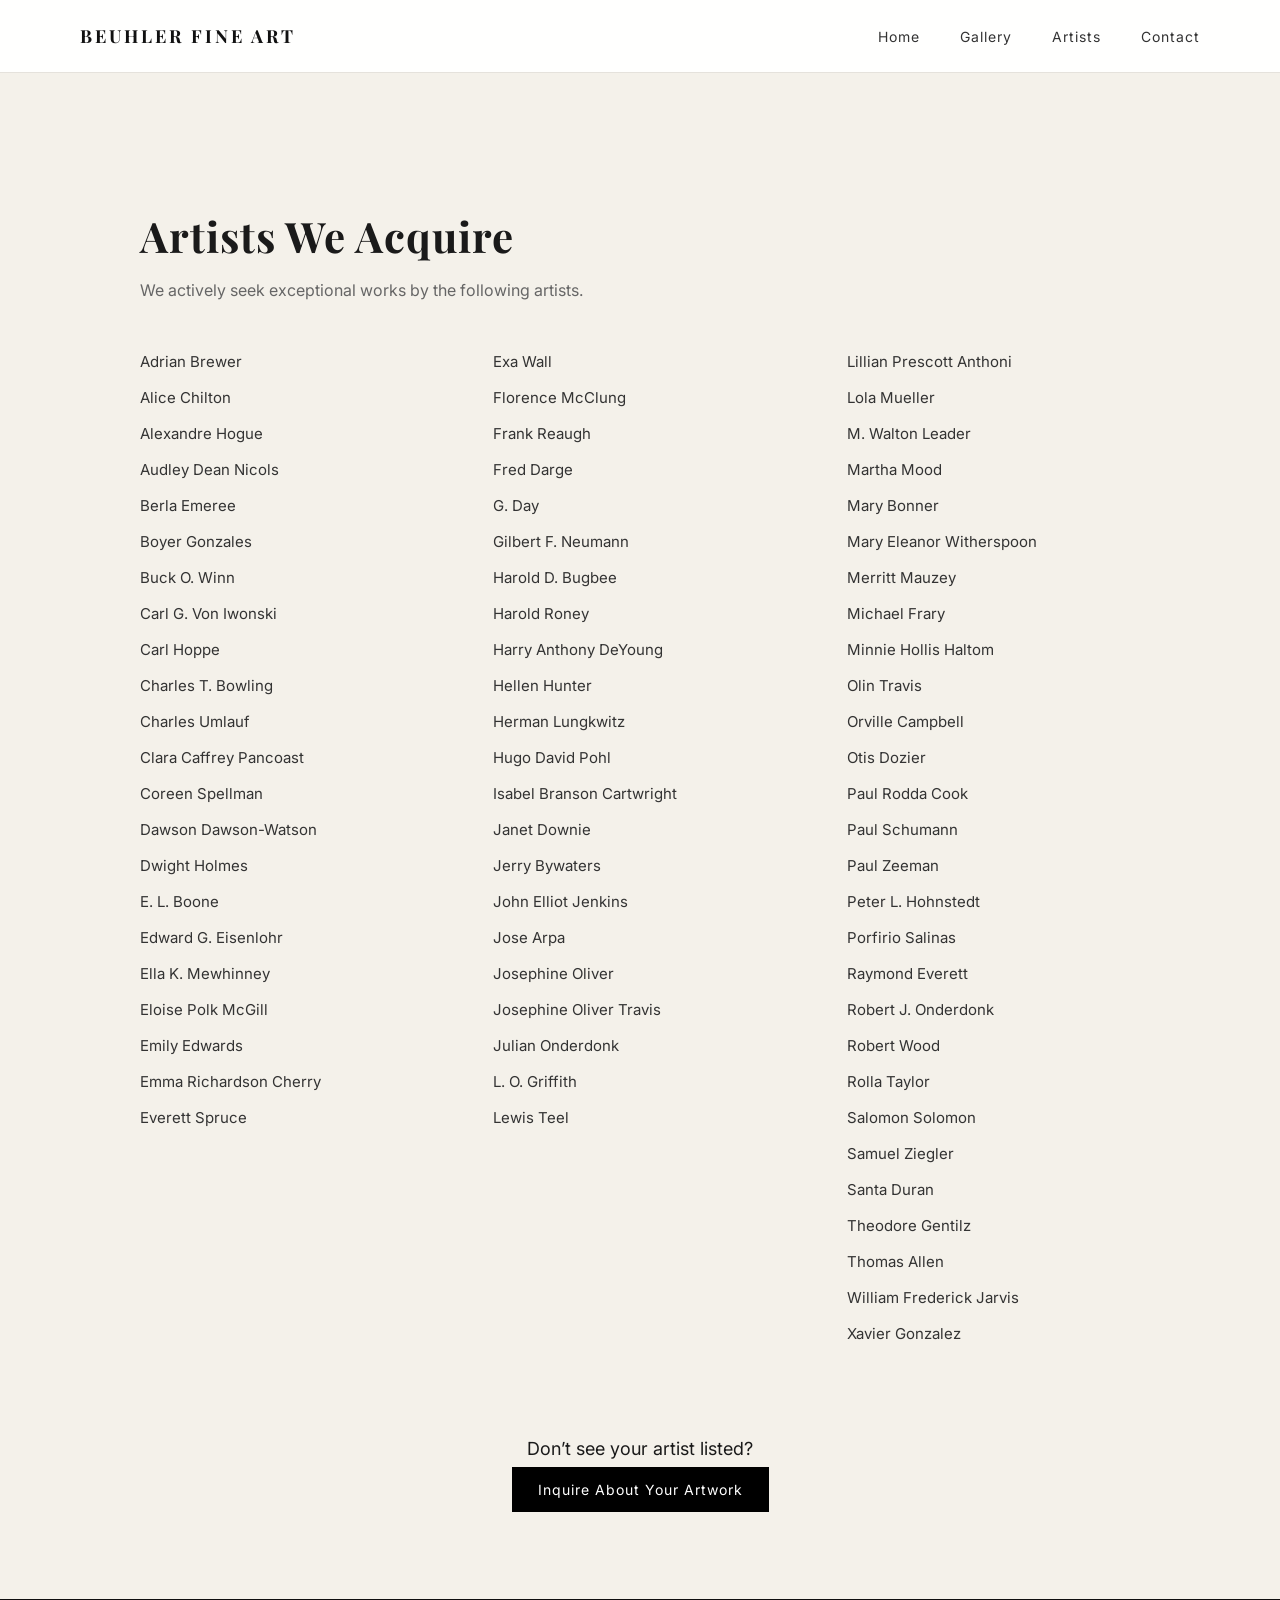
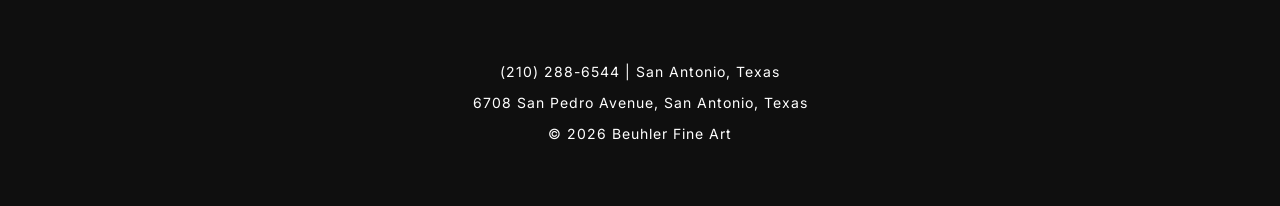
==== commit f18ed74b: "Update artists.html" ====
--- a/artists.html
+++ b/artists.html
@@ -1,3 +1,14 @@
+<!DOCTYPE html>
+<html lang="en">
+<head>
+  <meta charset="UTF-8">
+  <title>Artists | Beuhler Fine Art</title>
+
+  <link rel="stylesheet" href="styles.css">
+
+  <link href="https://fonts.googleapis.com/css2?family=Playfair+Display:wght@400;700&family=Inter:wght@300;400;500&display=swap" rel="stylesheet">
+</head>
+
 <body>
 
 <div class="page-wrapper">
@@ -13,7 +24,7 @@
     </nav>
   </header>
 
-  <!-- MAIN CONTENT -->
+  <!-- CONTENT -->
   <main class="content">
     <section class="section">
       <div class="container narrow">
@@ -24,7 +35,88 @@
         </p>
 
         <div class="artists-grid">
-          <!-- your 3 columns stay exactly as they are -->
+
+          <ul>
+            <li>Adrian Brewer</li>
+            <li>Alice Chilton</li>
+            <li>Alexandre Hogue</li>
+            <li>Audley Dean Nicols</li>
+            <li>Berla Emeree</li>
+            <li>Boyer Gonzales</li>
+            <li>Buck O. Winn</li>
+            <li>Carl G. Von Iwonski</li>
+            <li>Carl Hoppe</li>
+            <li>Charles T. Bowling</li>
+            <li>Charles Umlauf</li>
+            <li>Clara Caffrey Pancoast</li>
+            <li>Coreen Spellman</li>
+            <li>Dawson Dawson-Watson</li>
+            <li>Dwight Holmes</li>
+            <li>E. L. Boone</li>
+            <li>Edward G. Eisenlohr</li>
+            <li>Ella K. Mewhinney</li>
+            <li>Eloise Polk McGill</li>
+            <li>Emily Edwards</li>
+            <li>Emma Richardson Cherry</li>
+            <li>Everett Spruce</li>
+          </ul>
+
+          <ul>
+            <li>Exa Wall</li>
+            <li>Florence McClung</li>
+            <li>Frank Reaugh</li>
+            <li>Fred Darge</li>
+            <li>G. Day</li>
+            <li>Gilbert F. Neumann</li>
+            <li>Harold D. Bugbee</li>
+            <li>Harold Roney</li>
+            <li>Harry Anthony DeYoung</li>
+            <li>Hellen Hunter</li>
+            <li>Herman Lungkwitz</li>
+            <li>Hugo David Pohl</li>
+            <li>Isabel Branson Cartwright</li>
+            <li>Janet Downie</li>
+            <li>Jerry Bywaters</li>
+            <li>John Elliot Jenkins</li>
+            <li>Jose Arpa</li>
+            <li>Josephine Oliver</li>
+            <li>Josephine Oliver Travis</li>
+            <li>Julian Onderdonk</li>
+            <li>L. O. Griffith</li>
+            <li>Lewis Teel</li>
+          </ul>
+
+          <ul>
+            <li>Lillian Prescott Anthoni</li>
+            <li>Lola Mueller</li>
+            <li>M. Walton Leader</li>
+            <li>Martha Mood</li>
+            <li>Mary Bonner</li>
+            <li>Mary Eleanor Witherspoon</li>
+            <li>Merritt Mauzey</li>
+            <li>Michael Frary</li>
+            <li>Minnie Hollis Haltom</li>
+            <li>Olin Travis</li>
+            <li>Orville Campbell</li>
+            <li>Otis Dozier</li>
+            <li>Paul Rodda Cook</li>
+            <li>Paul Schumann</li>
+            <li>Paul Zeeman</li>
+            <li>Peter L. Hohnstedt</li>
+            <li>Porfirio Salinas</li>
+            <li>Raymond Everett</li>
+            <li>Robert J. Onderdonk</li>
+            <li>Robert Wood</li>
+            <li>Rolla Taylor</li>
+            <li>Salomon Solomon</li>
+            <li>Samuel Ziegler</li>
+            <li>Santa Duran</li>
+            <li>Theodore Gentilz</li>
+            <li>Thomas Allen</li>
+            <li>William Frederick Jarvis</li>
+            <li>Xavier Gonzalez</li>
+          </ul>
+
         </div>
 
         <div class="artist-cta">
@@ -48,3 +140,4 @@
 </div>
 
 </body>
+</html>
--- a/styles.css
+++ b/styles.css
@@ -0,0 +1,354 @@
+html, body {
+  margin: 0;
+  padding: 0;
+  height: 100%;
+  font-family: 'Inter', sans-serif;
+  background: #f4f1ea;
+  color: #1a1a1a;
+}
+
+/* STRUCTURE */
+.page-wrapper {
+  min-height: 100vh;
+  display: flex;
+  flex-direction: column;
+}
+
+.content {
+  flex: 1;
+}
+
+/* NAVBAR */
+.navbar {
+  position: sticky;
+  top: 0;
+  z-index: 1000;
+  display: flex;
+  justify-content: space-between;
+  align-items: center;
+  padding: 24px 80px;
+  background: rgba(255,255,255,0.95);
+  backdrop-filter: blur(6px);
+  border-bottom: 1px solid #e5e2dc;
+}
+
+.logo {
+  font-family: 'Playfair Display', serif;
+  font-size: 18px;
+  letter-spacing: 3px;
+  font-weight: 700;
+  text-decoration: none;
+  color: #111;
+}
+
+.navbar nav a {
+  margin-left: 40px;
+  text-decoration: none;
+  color: #333;
+  font-size: 14px;
+  letter-spacing: 1px;
+}
+
+.navbar nav a:hover {
+  color: black;
+}
+
+/* HERO (LUXURY STYLE) */
+.hero {
+  height: 100vh;
+
+  background:
+    linear-gradient(rgba(0,0,0,0.2), rgba(0,0,0,0.2)),
+    url('./hero.jpg') center / cover no-repeat;
+
+  display: flex;
+  align-items: center;
+  justify-content: center;
+}
+.hero {
+  background-attachment: fixed;
+}
+/* subtle dark overlay */
+.hero::after {
+  content: "";
+  position: absolute;
+  inset: 0;
+  background: linear-gradient(
+    to bottom,
+    rgba(0,0,0,0.15),
+    rgba(0,0,0,0.3)
+  );
+  pointer-events: none;
+}
+
+.hero-content {
+  position: relative;
+  text-align: center;
+  color: white;
+  max-width: 900px;
+  padding: 40px;
+}
+
+.hero h1 {
+  font-family: 'Playfair Display', serif;
+  font-size: 64px;
+  line-height: 1.1;
+  margin-bottom: 20px;
+}
+
+.hero p {
+  font-size: 18px;
+  margin-bottom: 30px;
+  opacity: 0.9;
+}
+.hero {
+  position: relative;
+}
+/* BUTTONS */
+.btn-primary {
+  background: black;
+  color: white;
+  padding: 14px 26px;
+  text-decoration: none;
+  font-size: 14px;
+  letter-spacing: 1px;
+}
+
+.btn-outline {
+  border: 1px solid black;
+  padding: 12px 22px;
+  text-decoration: none;
+  color: black;
+  font-size: 13px;
+}
+
+/* SECTION TRANSITION */
+.section {
+  padding: 100px 100px;
+  background: #f4f1ea;
+}
+
+/* CONTACT */
+.contact-grid {
+  display: grid;
+  grid-template-columns: 1fr 1fr;
+  gap: 80px;
+}
+
+.contact-text p {
+  margin-bottom: 12px;
+}
+
+/* FORM */
+.form {
+  display: flex;
+  flex-direction: column;
+  gap: 14px;
+}
+
+input, textarea {
+  padding: 16px;
+  border: 1px solid #ddd;
+  font-size: 14px;
+  background: white;
+}
+
+/* GALLERY */
+.gallery-grid {
+  display: grid;
+  grid-template-columns: repeat(3, 1fr);
+  gap: 50px;
+}
+
+.art-card {
+  background: white;
+  padding: 20px;
+  transition: transform 0.3s ease;
+}
+
+.art-card:hover {
+  transform: translateY(-5px);
+}
+
+.art-card img {
+  width: 100%;
+  height: 320px;
+  object-fit: cover;
+  margin-bottom: 15px;
+}
+
+.art-card h3 {
+  font-family: 'Playfair Display', serif;
+  margin: 10px 0 5px;
+}
+
+/* FOOTER */
+.footer {
+  background: #0f0f0f;
+  color: white;
+  text-align: center;
+  padding: 50px 20px;
+  margin-top: auto;
+  font-size: 14px;
+  letter-spacing: 1px;
+}
+/* tighter container for better reading */
+.container {
+  max-width: 1200px;
+  margin: 0 auto;
+  padding: 0 40px;
+}
+
+.container.narrow {
+  max-width: 1000px;
+}
+
+/* title refinement */
+.page-title {
+  font-family: 'Playfair Display', serif;
+  font-size: 42px;
+  letter-spacing: 1px;
+  margin-bottom: 10px;
+}
+
+/* subtitle */
+.page-subtitle {
+  font-size: 16px;
+  color: #666;
+  margin-bottom: 50px;
+}
+
+.page-content {
+  min-height: calc(100vh - 140px);
+}
+
+.artists-grid {
+  display: grid;
+  grid-template-columns: repeat(3, 1fr);
+  gap: 40px;
+  margin-top: 40px;
+}
+
+.artists-grid ul {
+  list-style: none;
+  padding: 0;
+}
+
+.artists-grid li {
+  margin-bottom: 10px;
+  font-size: 15px;
+  color: #333;
+}
+
+.artist-cta {
+  margin-top: 60px;
+  text-align: center;
+}
+/* =========================
+   ARTISTS PAGE FIX
+========================= */
+
+/* Ensure full-page layout works */
+body {
+  display: flex;
+  flex-direction: column;
+}
+
+.page-content {
+  flex: 1;
+}
+
+/* Fix navbar (your existing class) */
+.navbar {
+  position: sticky;
+  top: 0;
+  z-index: 1000;
+  display: flex;
+  justify-content: space-between;
+  align-items: center;
+  padding: 24px 80px;
+  background: rgba(255,255,255,0.95);
+  backdrop-filter: blur(6px);
+  border-bottom: 1px solid #e5e2dc;
+}
+
+/* Make nav horizontal properly */
+.navbar nav {
+  display: flex;
+  align-items: center;
+}
+
+.navbar nav a {
+  margin-left: 40px;
+  text-decoration: none;
+  color: #333;
+  font-size: 14px;
+  letter-spacing: 1px;
+}
+
+/* Page spacing */
+.artists-section {
+  padding: 100px 0;
+}
+
+/* Better title spacing */
+.section-title {
+  font-family: 'Playfair Display', serif;
+  font-size: 42px;
+  margin-bottom: 10px;
+}
+
+.section-subtitle {
+  color: #666;
+  margin-bottom: 50px;
+}
+
+/* GRID IMPROVEMENT */
+.artists-grid {
+  display: grid;
+  grid-template-columns: repeat(3, 1fr);
+  gap: 60px;
+}
+
+/* Column spacing refinement */
+.artists-grid li {
+  margin-bottom: 12px;
+  font-size: 15px;
+  line-height: 1.6;
+  transition: color 0.2s ease;
+}
+
+/* subtle luxury hover */
+.artists-grid li:hover {
+  color: black;
+}
+
+/* CTA polish */
+.artist-cta {
+  margin-top: 80px;
+  text-align: center;
+}
+
+.artist-cta p {
+  margin-bottom: 20px;
+  font-size: 18px;
+}
+
+/* FOOTER FIX (your class is .footer, not site-footer) */
+.footer {
+  margin-top: auto;
+}
+.artists-grid {
+  display: grid;
+  grid-template-columns: repeat(3, 1fr);
+  gap: 60px;
+}
+
+.artists-grid ul {
+  margin: 0;
+}
+
+.footer {
+  position: relative;
+  z-index: 1;
+}
